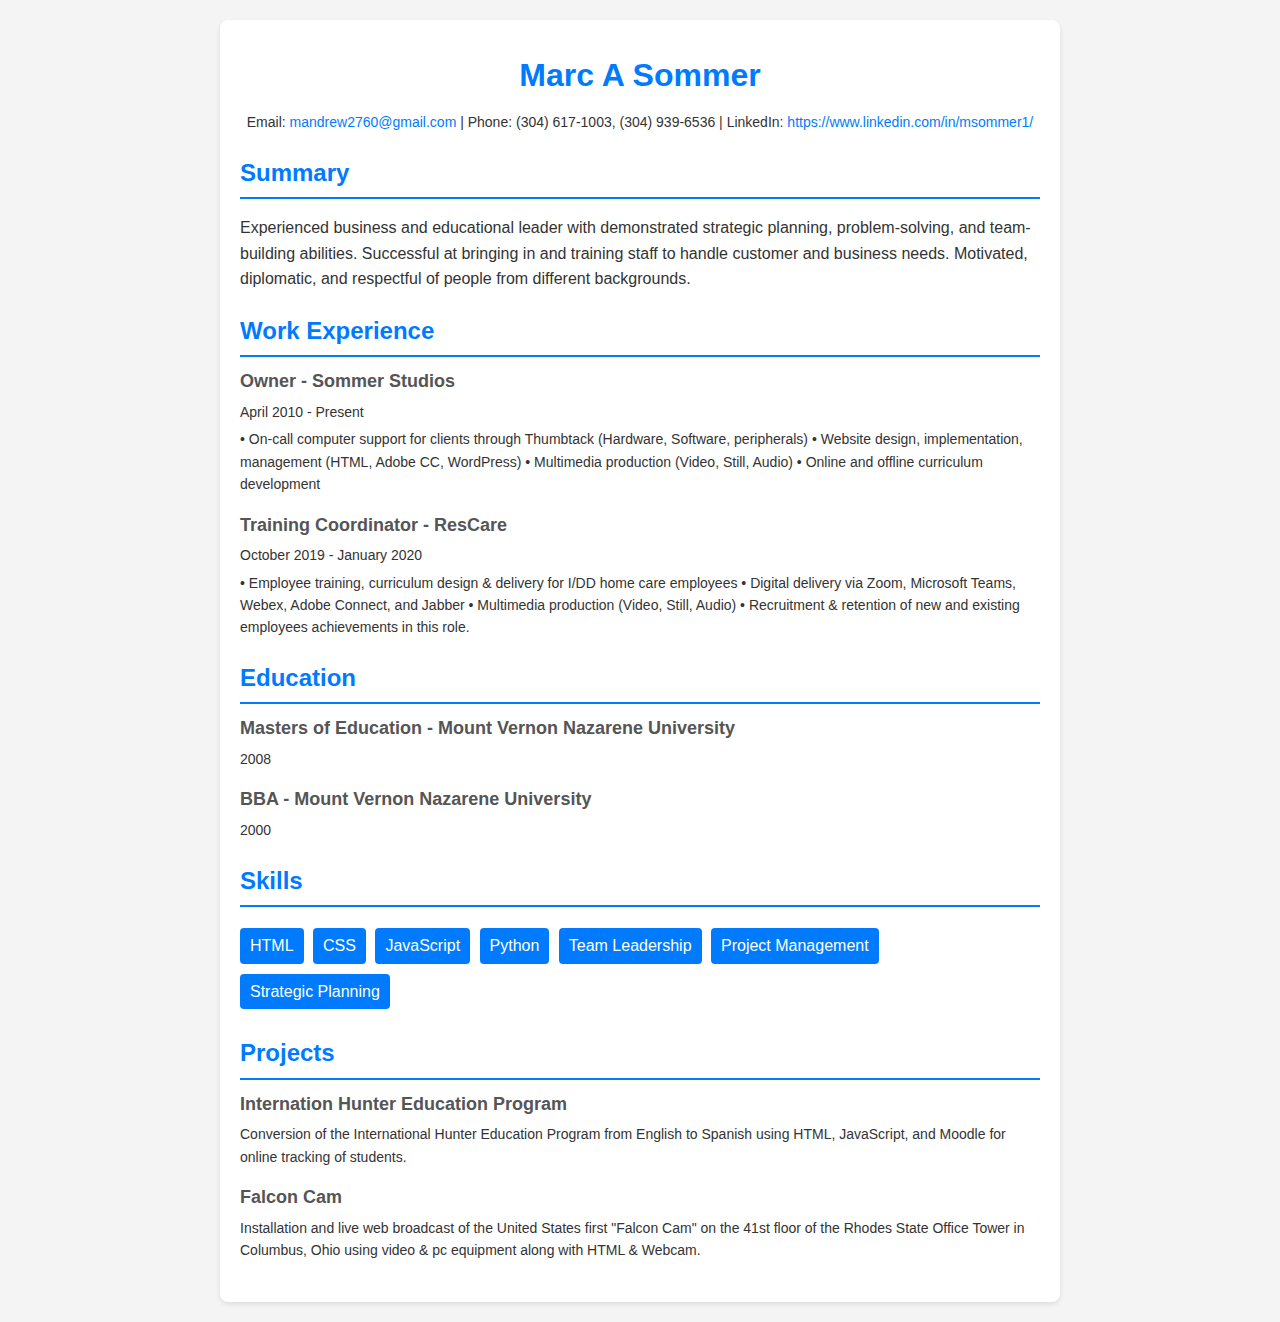
==== index.html @ 898c448e "Added technologies used to Falcon Cam Project" ====
<!DOCTYPE html>
<html lang="en">
    <head>
        <meta charset="UTF-8" />
        <meta name="viewport" content="width=device-width, initial-scale=1.0" />
        <title>Resume Template</title>
    </head>

    <style>
        body {
            font-family: Arial, sans-serif;
            line-height: 1.6;
            margin: 0;
            padding: 0;
            color: #333;
            background-color: #f4f4f4;
        }
        .container {
            max-width: 800px;
            margin: 20px auto;
            padding: 20px;
            background: #fff;
            border-radius: 8px;
            box-shadow: 0 2px 5px rgba(0, 0, 0, 0.1);
        }
        h1,
        h2 {
            color: #007bff;
        }
        .header {
            text-align: center;
        }
        .header h1 {
            margin: 10px 0;
        }
        .contact {
            margin: 10px 0;
            font-size: 14px;
        }
        .contact a {
            color: #007bff;
            text-decoration: none;
        }
        .section {
            margin: 20px 0;
        }
        .section h2 {
            margin-bottom: 10px;
            border-bottom: 2px solid #007bff;
            padding-bottom: 5px;
        }
        .item {
            margin-bottom: 15px;
        }
        .item h3 {
            margin: 0;
            font-size: 18px;
            color: #555;
        }
        .item p {
            margin: 5px 0;
            font-size: 14px;
        }
        .skills ul {
            list-style: none;
            padding: 0;
        }
        .skills ul li {
            display: inline-block;
            background: #007bff;
            color: #fff;
            padding: 5px 10px;
            margin: 5px 5px 5px 0;
            border-radius: 4px;
        }
    </style>

    <body>
        <main class="container">
            <section class="header">
                <h1>Marc A Sommer</h1>
                <p class="contact">
                    Email:
                    <a href="mailto:"mandrew2760@gmail.com"
                        >mandrew2760@gmail.com</a
                    >
                    | Phone: (304) 617-1003, (304) 939-6536 | LinkedIn:
                    <a href="#">https://www.linkedin.com/in/msommer1/</a>
                </p>
            </section>
            <section class="section">
                <h2>Summary</h2>
                <p>
                    Experienced business and educational leader with demonstrated strategic planning, problem-solving,
                    and team- building abilities. Successful at bringing in and training staff to handle customer and
                    business needs. Motivated, diplomatic, and respectful of people from different backgrounds.
                </p>
            </section>
            <section class="section">
                <h2>Work Experience</h2>
                <div class="item">
                    <h3>Owner - Sommer Studios</h3>
                    <p>April 2010 - Present</p>
                    <p>
                        • On-call computer support for clients through Thumbtack (Hardware, Software, peripherals)
                        • Website design, implementation, management (HTML, Adobe CC, WordPress)
                        • Multimedia production (Video, Still, Audio)
                        • Online and offline curriculum development
                    </p>
                </div>
                <div class="item">
                    <h3>Training Coordinator - ResCare</h3>
                    <p>October 2019 - January 2020</p>
                    <p>
                        • Employee training, curriculum design & delivery for I/DD home care employees
                        • Digital delivery via Zoom, Microsoft Teams, Webex, Adobe Connect, and Jabber
                        • Multimedia production (Video, Still, Audio)
                        • Recruitment & retention of new and existing employees
                        achievements in this role.
                    </p>
                </div>
            </section>
            <div class="section">
                <h2>Education</h2>
                <div class="item">
                    <h3>Masters of Education - Mount Vernon Nazarene University</h3>
                    <p>2008</p>
                </div>
                <div class="item">
                    <h3>BBA - Mount Vernon Nazarene University</h3>
                    <p>2000</p>
                </div>
            </section>
            <section class="section">
                <h2>Skills</h2>
                <div class="skills">
                    <ul>
                        <li>HTML</li>
                        <li>CSS</li>
                        <li>JavaScript</li>
                        <li>Python</li>
                        <li>Team Leadership</li>
                        <li>Project Management</li>
                        <li>Strategic Planning</li>
                    </ul>
                </div>
            </section>
            <section class="section">
                <h2>Projects</h2>
                <div class="item">
                    <h3>Internation Hunter Education Program</h3>
                    <p>
                        Conversion of the International Hunter Education Program from
                        English to Spanish using HTML, JavaScript, and Moodle for online tracking of students.
                    </p>
                </div>
                <div class="item">
                    <h3>Falcon Cam</h3>
                    <p>
                        Installation and live web broadcast of the United States first "Falcon Cam" on the 41st floor of the Rhodes
                        State Office Tower in Columbus, Ohio using video & pc equipment along with HTML & Webcam.
                    </p>
                </div>
            </section>
        </main>
    </body>
</html>
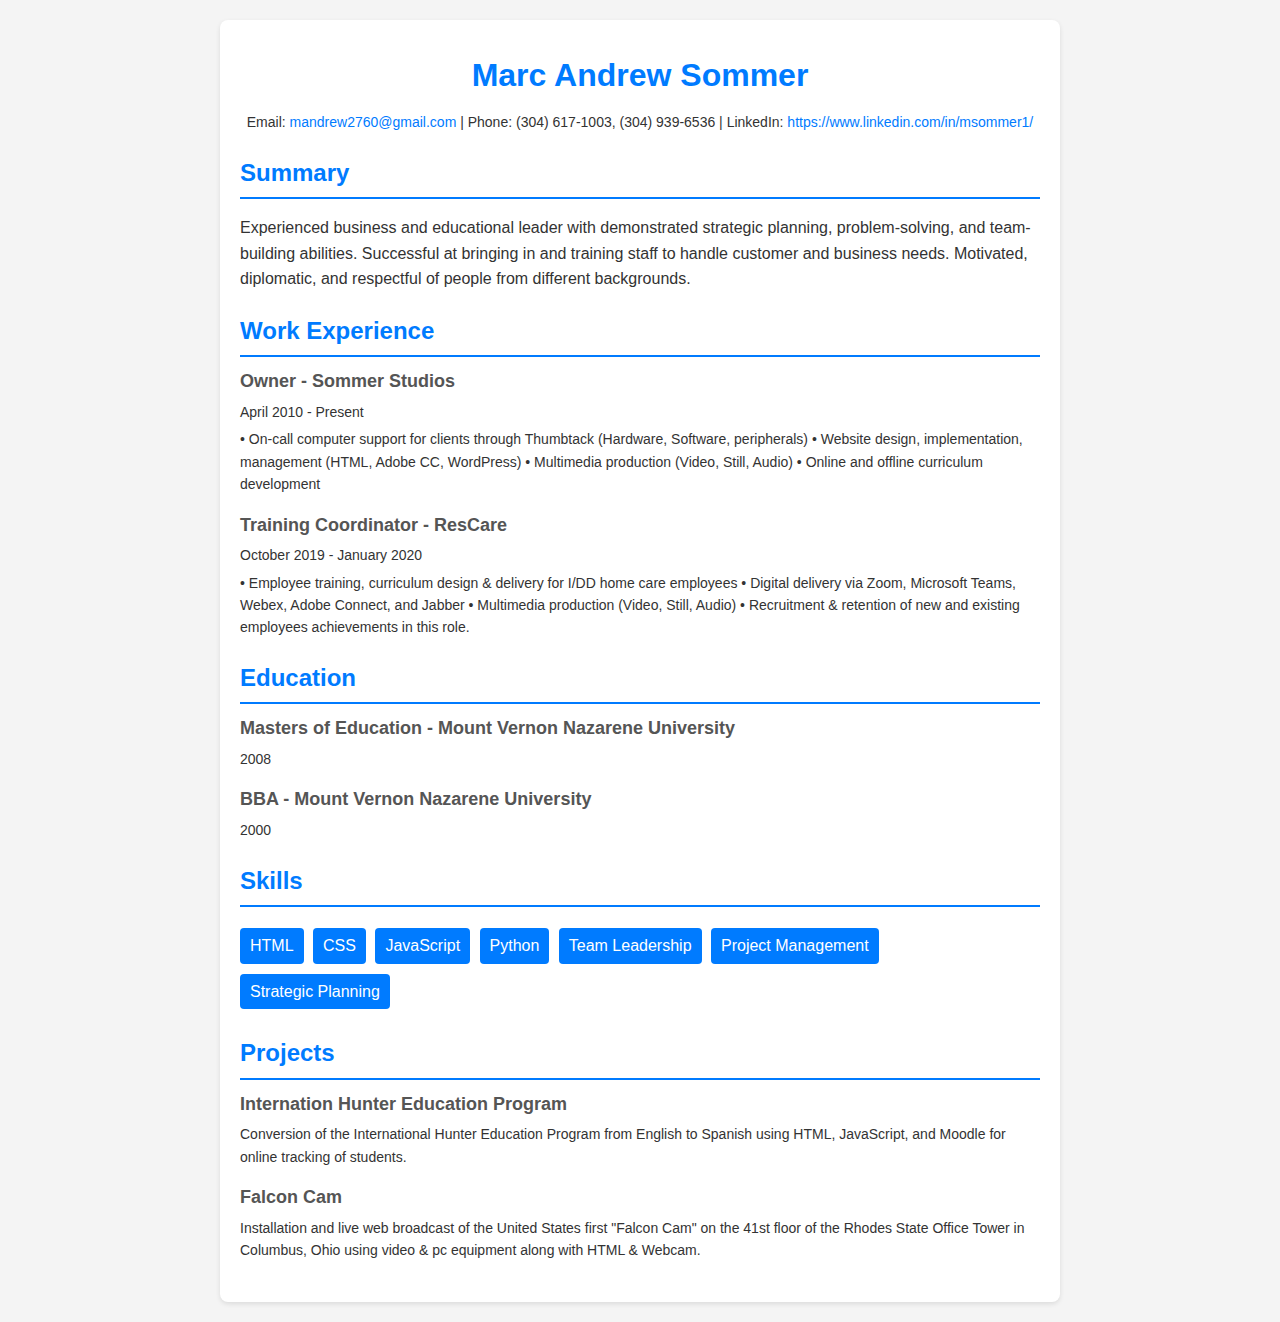
==== commit 4405c8f6: "Added Full Middle Name" ====
--- a/index.html
+++ b/index.html
@@ -78,7 +78,7 @@
     <body>
         <main class="container">
             <section class="header">
-                <h1>Marc A Sommer</h1>
+                <h1>Marc Andrew Sommer</h1>
                 <p class="contact">
                     Email:
                     <a href="mailto:"mandrew2760@gmail.com"
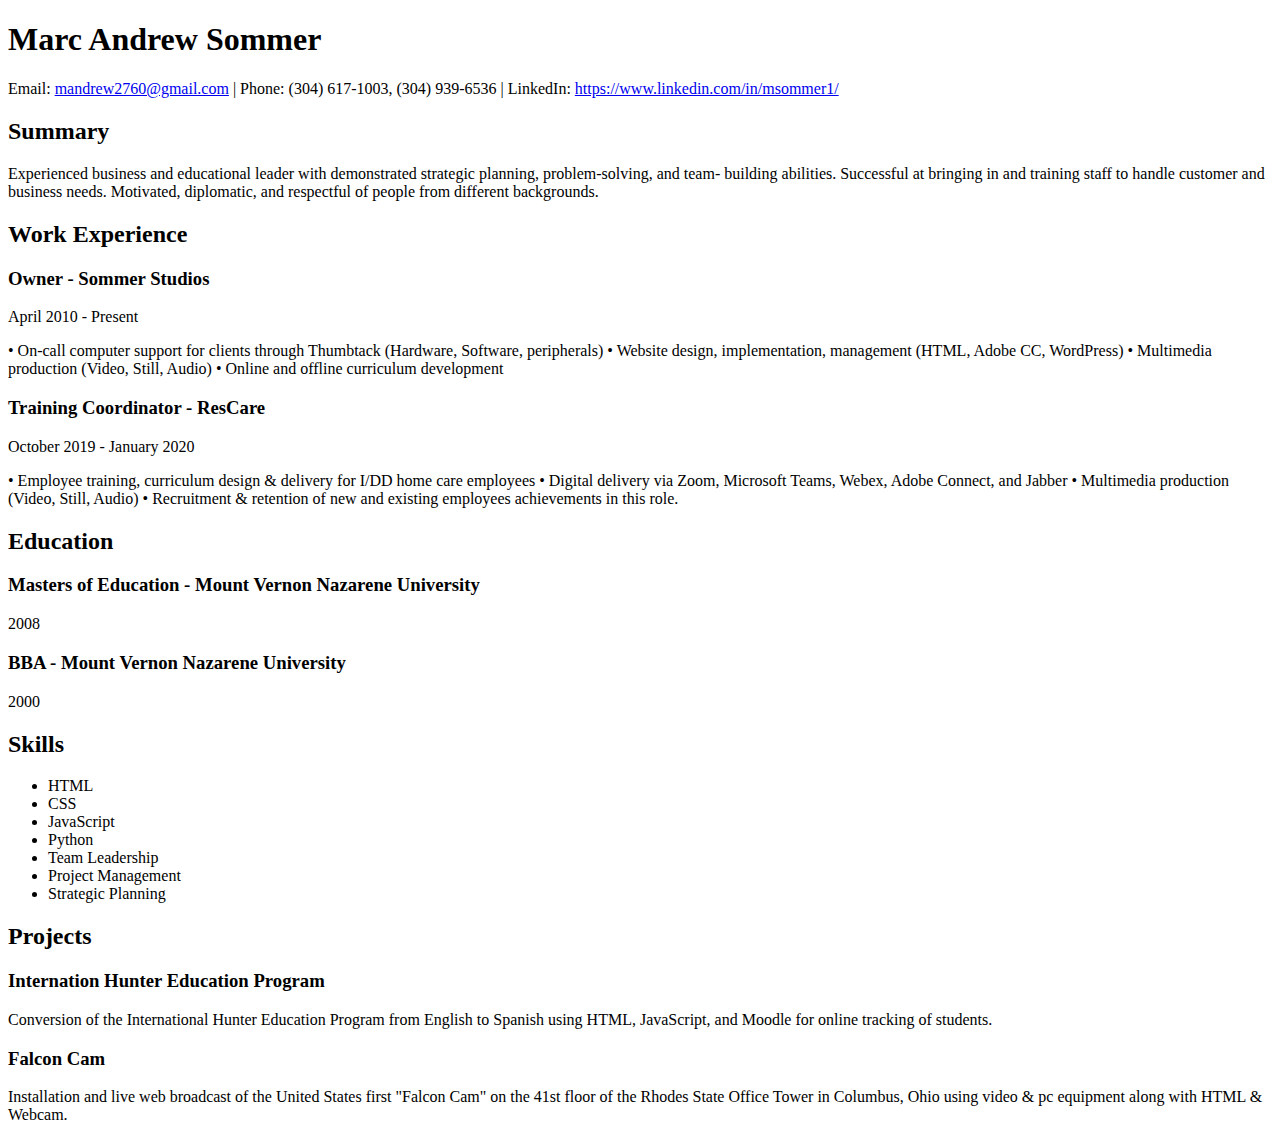
==== commit e7f50471: "Added CSS style sheet resumestyles and removed style info in index.html" ====
--- a/index.html
+++ b/index.html
@@ -4,88 +4,17 @@
         <meta charset="UTF-8" />
         <meta name="viewport" content="width=device-width, initial-scale=1.0" />
         <title>Resume Template</title>
+        <link rel="stylesheet" href="reumestyles.css">
     </head>
-
-    <style>
-        body {
-            font-family: Arial, sans-serif;
-            line-height: 1.6;
-            margin: 0;
-            padding: 0;
-            color: #333;
-            background-color: #f4f4f4;
-        }
-        .container {
-            max-width: 800px;
-            margin: 20px auto;
-            padding: 20px;
-            background: #fff;
-            border-radius: 8px;
-            box-shadow: 0 2px 5px rgba(0, 0, 0, 0.1);
-        }
-        h1,
-        h2 {
-            color: #007bff;
-        }
-        .header {
-            text-align: center;
-        }
-        .header h1 {
-            margin: 10px 0;
-        }
-        .contact {
-            margin: 10px 0;
-            font-size: 14px;
-        }
-        .contact a {
-            color: #007bff;
-            text-decoration: none;
-        }
-        .section {
-            margin: 20px 0;
-        }
-        .section h2 {
-            margin-bottom: 10px;
-            border-bottom: 2px solid #007bff;
-            padding-bottom: 5px;
-        }
-        .item {
-            margin-bottom: 15px;
-        }
-        .item h3 {
-            margin: 0;
-            font-size: 18px;
-            color: #555;
-        }
-        .item p {
-            margin: 5px 0;
-            font-size: 14px;
-        }
-        .skills ul {
-            list-style: none;
-            padding: 0;
-        }
-        .skills ul li {
-            display: inline-block;
-            background: #007bff;
-            color: #fff;
-            padding: 5px 10px;
-            margin: 5px 5px 5px 0;
-            border-radius: 4px;
-        }
-    </style>
-
     <body>
         <main class="container">
             <section class="header">
                 <h1>Marc Andrew Sommer</h1>
                 <p class="contact">
                     Email:
-                    <a href="mailto:"mandrew2760@gmail.com"
-                        >mandrew2760@gmail.com</a
-                    >
+                    <a href="mailto:mandrew2760@gmail.com">mandrew2760@gmail.com</a>
                     | Phone: (304) 617-1003, (304) 939-6536 | LinkedIn:
-                    <a href="#">https://www.linkedin.com/in/msommer1/</a>
+                    <a href="https://www.linkedin.com/in/msommer1/">https://www.linkedin.com/in/msommer1/</a>
                 </p>
             </section>
             <section class="section">
@@ -120,7 +49,7 @@
                     </p>
                 </div>
             </section>
-            <div class="section">
+            <section class="section">
                 <h2>Education</h2>
                 <div class="item">
                     <h3>Masters of Education - Mount Vernon Nazarene University</h3>
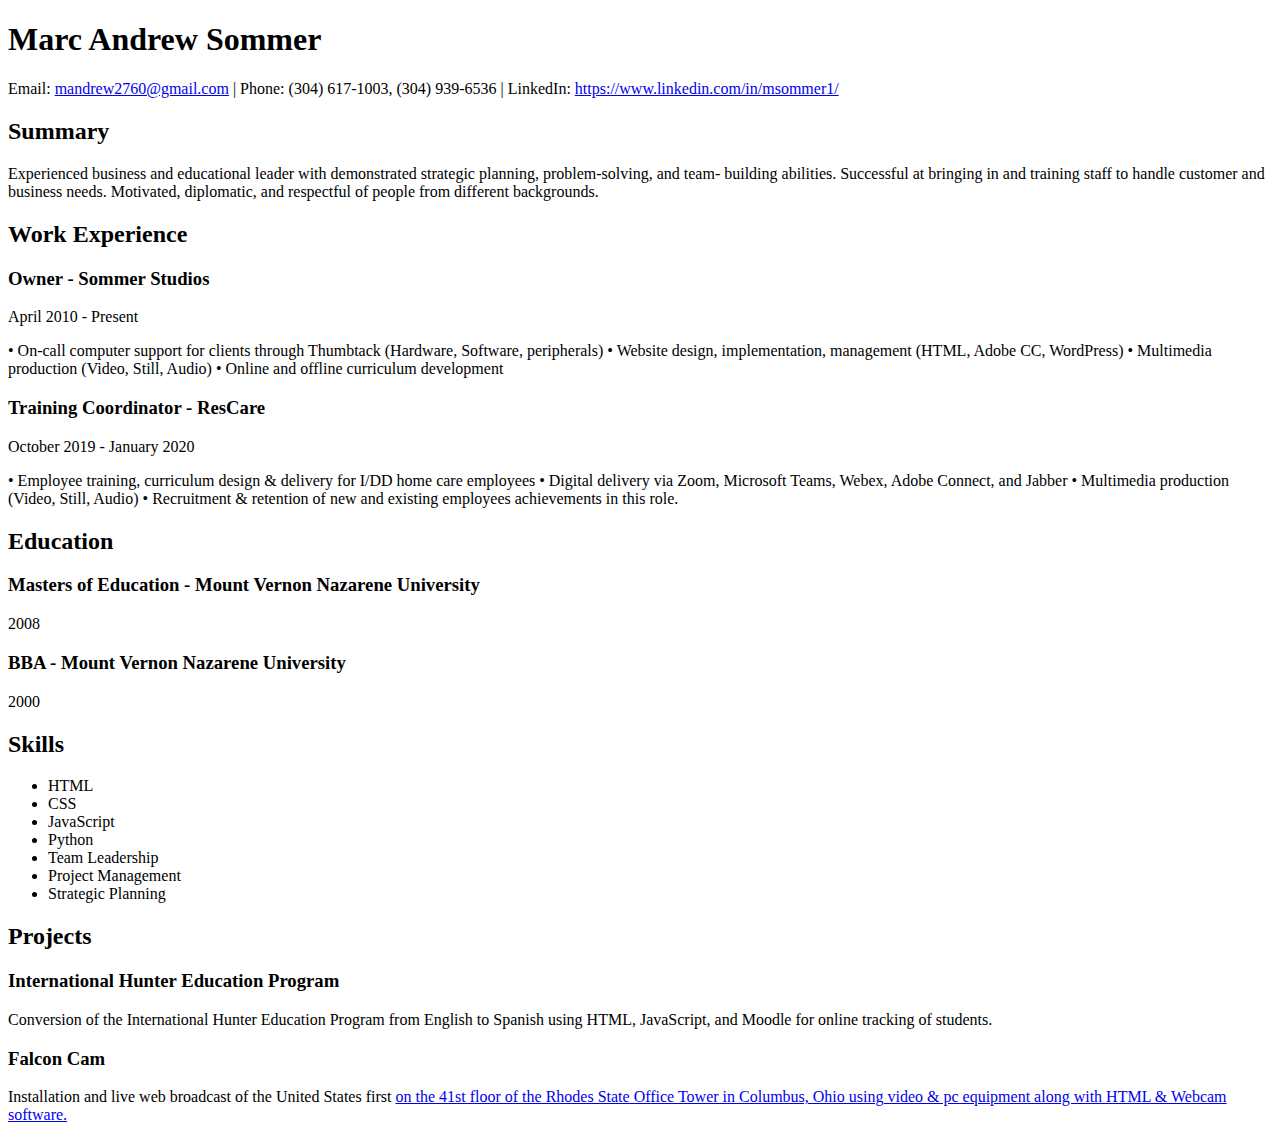
==== commit 0ea2c158: "Added link to "Falcon Cam" in projects area" ====
--- a/index.html
+++ b/index.html
@@ -77,7 +77,7 @@
             <section class="section">
                 <h2>Projects</h2>
                 <div class="item">
-                    <h3>Internation Hunter Education Program</h3>
+                    <h3>International Hunter Education Program</h3>
                     <p>
                         Conversion of the International Hunter Education Program from
                         English to Spanish using HTML, JavaScript, and Moodle for online tracking of students.
@@ -86,8 +86,8 @@
                 <div class="item">
                     <h3>Falcon Cam</h3>
                     <p>
-                        Installation and live web broadcast of the United States first "Falcon Cam" on the 41st floor of the Rhodes
-                        State Office Tower in Columbus, Ohio using video & pc equipment along with HTML & Webcam.
+                        Installation and live web broadcast of the United States first <a href="https://youtu.be/raiknGIp0K8?si=8BWtIkPuo7KRTdGR>"Falcon Cam"</a> on the 41st floor of the Rhodes
+                        State Office Tower in Columbus, Ohio using video & pc equipment along with HTML & Webcam software.
                     </p>
                 </div>
             </section>
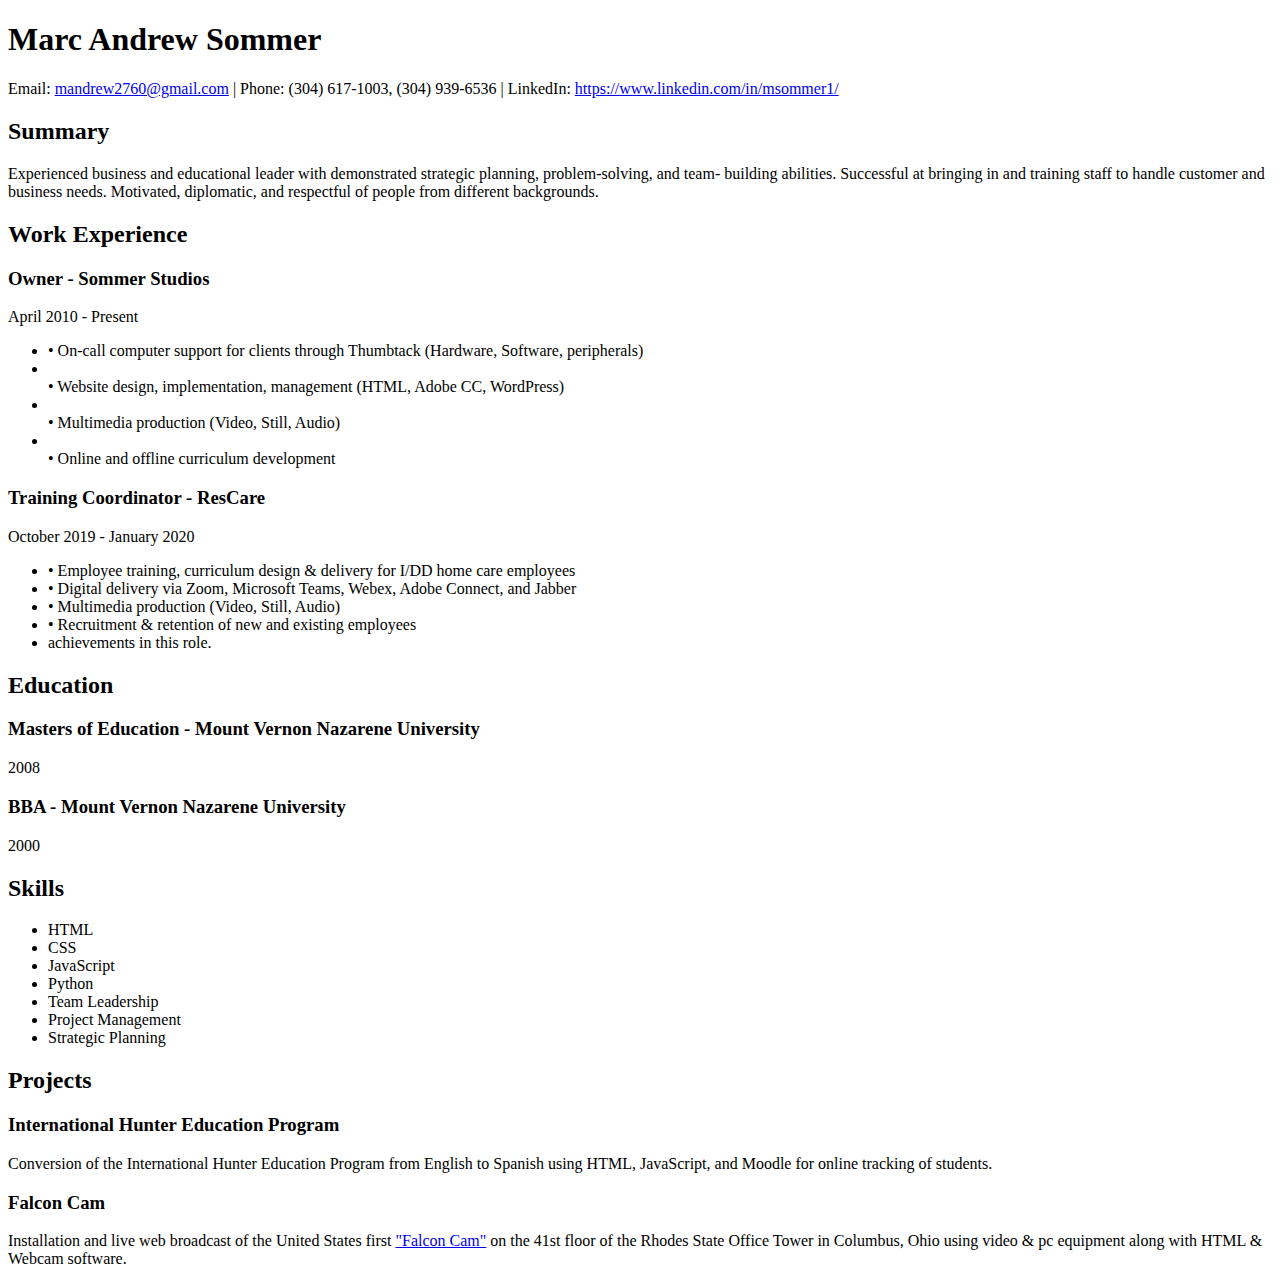
==== commit 96aed236: "Fixed section "class"" ====
--- a/index.html
+++ b/index.html
@@ -17,7 +17,7 @@
                     <a href="https://www.linkedin.com/in/msommer1/">https://www.linkedin.com/in/msommer1/</a>
                 </p>
             </section>
-            <section class="section">
+            <section class="Summary">
                 <h2>Summary</h2>
                 <p>
                     Experienced business and educational leader with demonstrated strategic planning, problem-solving,
@@ -25,42 +25,43 @@
                     business needs. Motivated, diplomatic, and respectful of people from different backgrounds.
                 </p>
             </section>
-            <section class="section">
+            <section class="Experience">
                 <h2>Work Experience</h2>
                 <div class="item">
                     <h3>Owner - Sommer Studios</h3>
                     <p>April 2010 - Present</p>
-                    <p>
-                        • On-call computer support for clients through Thumbtack (Hardware, Software, peripherals)
-                        • Website design, implementation, management (HTML, Adobe CC, WordPress)
-                        • Multimedia production (Video, Still, Audio)
-                        • Online and offline curriculum development
-                    </p>
+                    <ul>
+                    <li>• On-call computer support for clients through Thumbtack (Hardware, Software, peripherals)</li>
+                    <li></li>• Website design, implementation, management (HTML, Adobe CC, WordPress)</li>
+                    <li></li>• Multimedia production (Video, Still, Audio)</li>
+                    <li></li>• Online and offline curriculum development</li>
+                    </ul>
                 </div>
-                <div class="item">
+                <div class="Training Coordinator">
                     <h3>Training Coordinator - ResCare</h3>
                     <p>October 2019 - January 2020</p>
-                    <p>
-                        • Employee training, curriculum design & delivery for I/DD home care employees
-                        • Digital delivery via Zoom, Microsoft Teams, Webex, Adobe Connect, and Jabber
-                        • Multimedia production (Video, Still, Audio)
-                        • Recruitment & retention of new and existing employees
-                        achievements in this role.
+                    <ul>
+                    <li>• Employee training, curriculum design & delivery for I/DD home care employees</li>
+                    <li>• Digital delivery via Zoom, Microsoft Teams, Webex, Adobe Connect, and Jabber</li>
+                    <li>• Multimedia production (Video, Still, Audio)</li>
+                    <li>• Recruitment & retention of new and existing employees
+                    <li>achievements in this role.</li>
+                    </ul>
                     </p>
                 </div>
             </section>
-            <section class="section">
+            <section class="Education">
                 <h2>Education</h2>
-                <div class="item">
+                <div class="Degree">
                     <h3>Masters of Education - Mount Vernon Nazarene University</h3>
                     <p>2008</p>
                 </div>
-                <div class="item">
+                <div class="Degree2">
                     <h3>BBA - Mount Vernon Nazarene University</h3>
                     <p>2000</p>
                 </div>
             </section>
-            <section class="section">
+            <section class="Skills">
                 <h2>Skills</h2>
                 <div class="skills">
                     <ul>
@@ -86,7 +87,7 @@
                 <div class="item">
                     <h3>Falcon Cam</h3>
                     <p>
-                        Installation and live web broadcast of the United States first <a href="https://youtu.be/raiknGIp0K8?si=8BWtIkPuo7KRTdGR>"Falcon Cam"</a> on the 41st floor of the Rhodes
+                        Installation and live web broadcast of the United States first <a href="https://youtu.be/raiknGIp0K8?si=8BWtIkPuo7KRTdGR">"Falcon Cam"</a> on the 41st floor of the Rhodes
                         State Office Tower in Columbus, Ohio using video & pc equipment along with HTML & Webcam software.
                     </p>
                 </div>
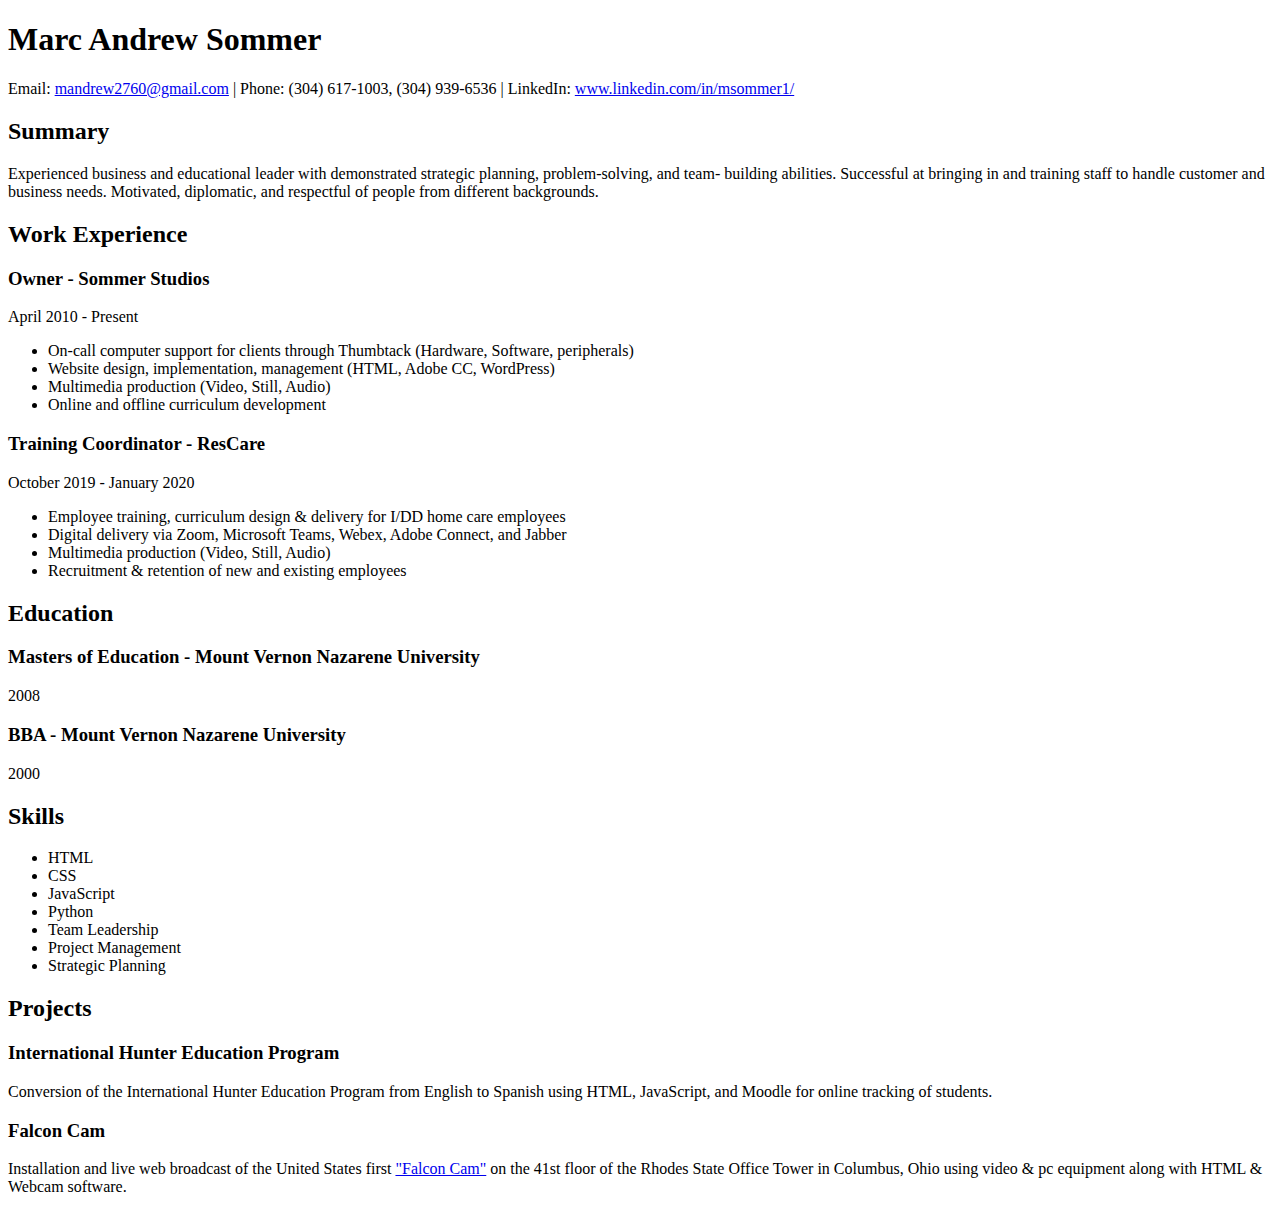
==== commit db385806: "Update Lists and shortened links" ====
--- a/index.html
+++ b/index.html
@@ -14,7 +14,7 @@
                     Email:
                     <a href="mailto:mandrew2760@gmail.com">mandrew2760@gmail.com</a>
                     | Phone: (304) 617-1003, (304) 939-6536 | LinkedIn:
-                    <a href="https://www.linkedin.com/in/msommer1/">https://www.linkedin.com/in/msommer1/</a>
+                    <a href="https://www.linkedin.com/in/msommer1/">www.linkedin.com/in/msommer1/</a>
                 </p>
             </section>
             <section class="Summary">
@@ -31,23 +31,21 @@
                     <h3>Owner - Sommer Studios</h3>
                     <p>April 2010 - Present</p>
                     <ul>
-                    <li>• On-call computer support for clients through Thumbtack (Hardware, Software, peripherals)</li>
-                    <li></li>• Website design, implementation, management (HTML, Adobe CC, WordPress)</li>
-                    <li></li>• Multimedia production (Video, Still, Audio)</li>
-                    <li></li>• Online and offline curriculum development</li>
+                    <li>On-call computer support for clients through Thumbtack (Hardware, Software, peripherals)</li>
+                    <li>Website design, implementation, management (HTML, Adobe CC, WordPress)</li>
+                    <li>Multimedia production (Video, Still, Audio)</li>
+                    <li>Online and offline curriculum development</li>
                     </ul>
                 </div>
                 <div class="Training Coordinator">
                     <h3>Training Coordinator - ResCare</h3>
                     <p>October 2019 - January 2020</p>
                     <ul>
-                    <li>• Employee training, curriculum design & delivery for I/DD home care employees</li>
-                    <li>• Digital delivery via Zoom, Microsoft Teams, Webex, Adobe Connect, and Jabber</li>
-                    <li>• Multimedia production (Video, Still, Audio)</li>
-                    <li>• Recruitment & retention of new and existing employees
-                    <li>achievements in this role.</li>
+                    <li>Employee training, curriculum design & delivery for I/DD home care employees</li>
+                    <li>Digital delivery via Zoom, Microsoft Teams, Webex, Adobe Connect, and Jabber</li>
+                    <li>Multimedia production (Video, Still, Audio)</li>
+                    <li>Recruitment & retention of new and existing employees</li>
                     </ul>
-                    </p>
                 </div>
             </section>
             <section class="Education">
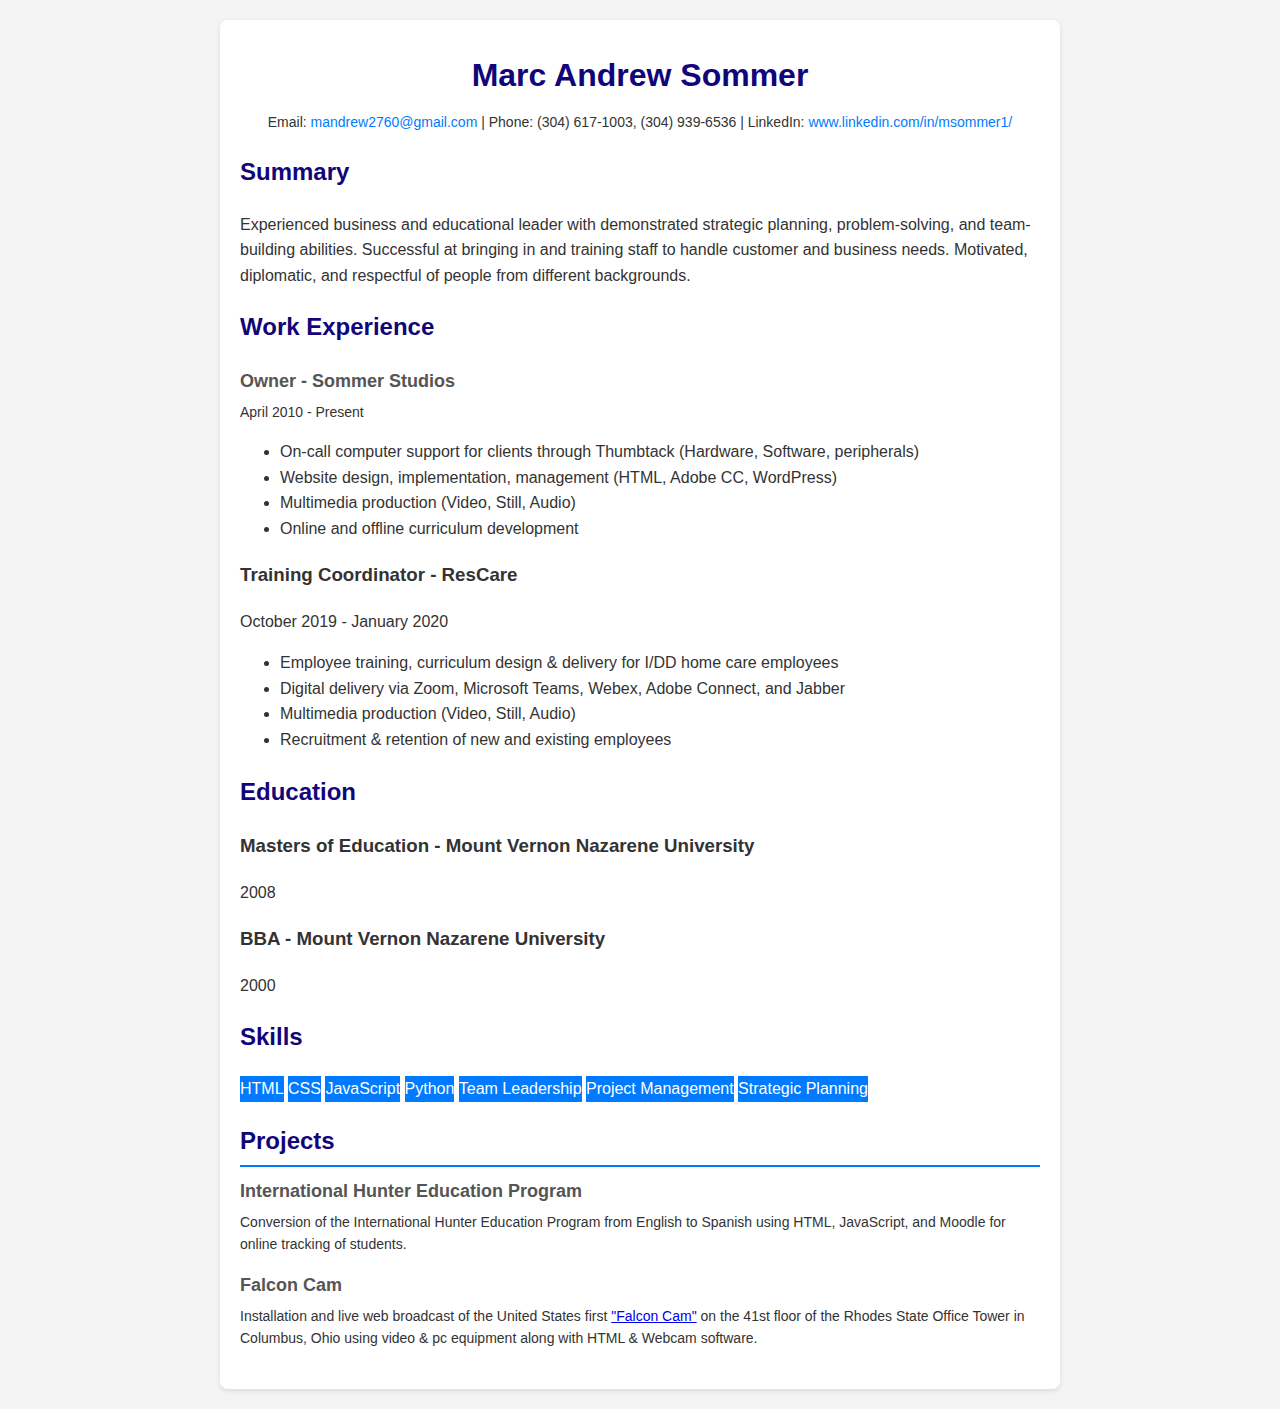
==== commit 5ef083cf: "Fixed css styles link" ====
--- a/index.html
+++ b/index.html
@@ -4,7 +4,7 @@
         <meta charset="UTF-8" />
         <meta name="viewport" content="width=device-width, initial-scale=1.0" />
         <title>Resume Template</title>
-        <link rel="stylesheet" href="reumestyles.css">
+        <link rel="stylesheet" href="resumestyles.css">
     </head>
     <body>
         <main class="container">
--- a/resumestyles.css
+++ b/resumestyles.css
@@ -0,0 +1,62 @@
+body {
+    font-family: Arial, sans-serif;
+    line-height: 1.6;
+    margin: 0;
+    padding: 0;
+    color: #333;
+    background-color: #f4f4f4;
+}
+.container {
+    max-width: 800px;
+    margin: 20px auto;
+    padding: 20px;
+    background: #fff;
+    border-radius: 8px;
+    box-shadow: 0 2px 5px rgba(0, 0, 0, 0.1);
+}
+h1, h2 {
+    color: #11057a;
+}
+.header {
+    text-align: center;
+}
+.header h1 {
+    margin: 10px 0;
+}
+.contact {
+    margin: 10px 0;
+    font-size: 14px;
+}
+.contact a {
+    color: #007bff;
+    text-decoration: none;
+}
+.section {
+    margin: 20px 0;
+}
+.section h2 {
+    margin-bottom: 10px;
+    border-bottom: 2px solid #007bff;
+    padding-bottom: 5px;
+}
+.item {
+    margin-bottom: 15px;
+}
+.item h3 {
+    margin: 0;
+    font-size: 18px;
+    color: #555;
+}
+.item p {
+    margin: 5px 0;
+    font-size: 14px;
+}
+.skills ul {
+    list-style: none;
+    padding: 0;
+}
+.skills ul li {
+    display: inline-block;
+    background: #007bff;
+    color: #fff;
+    padding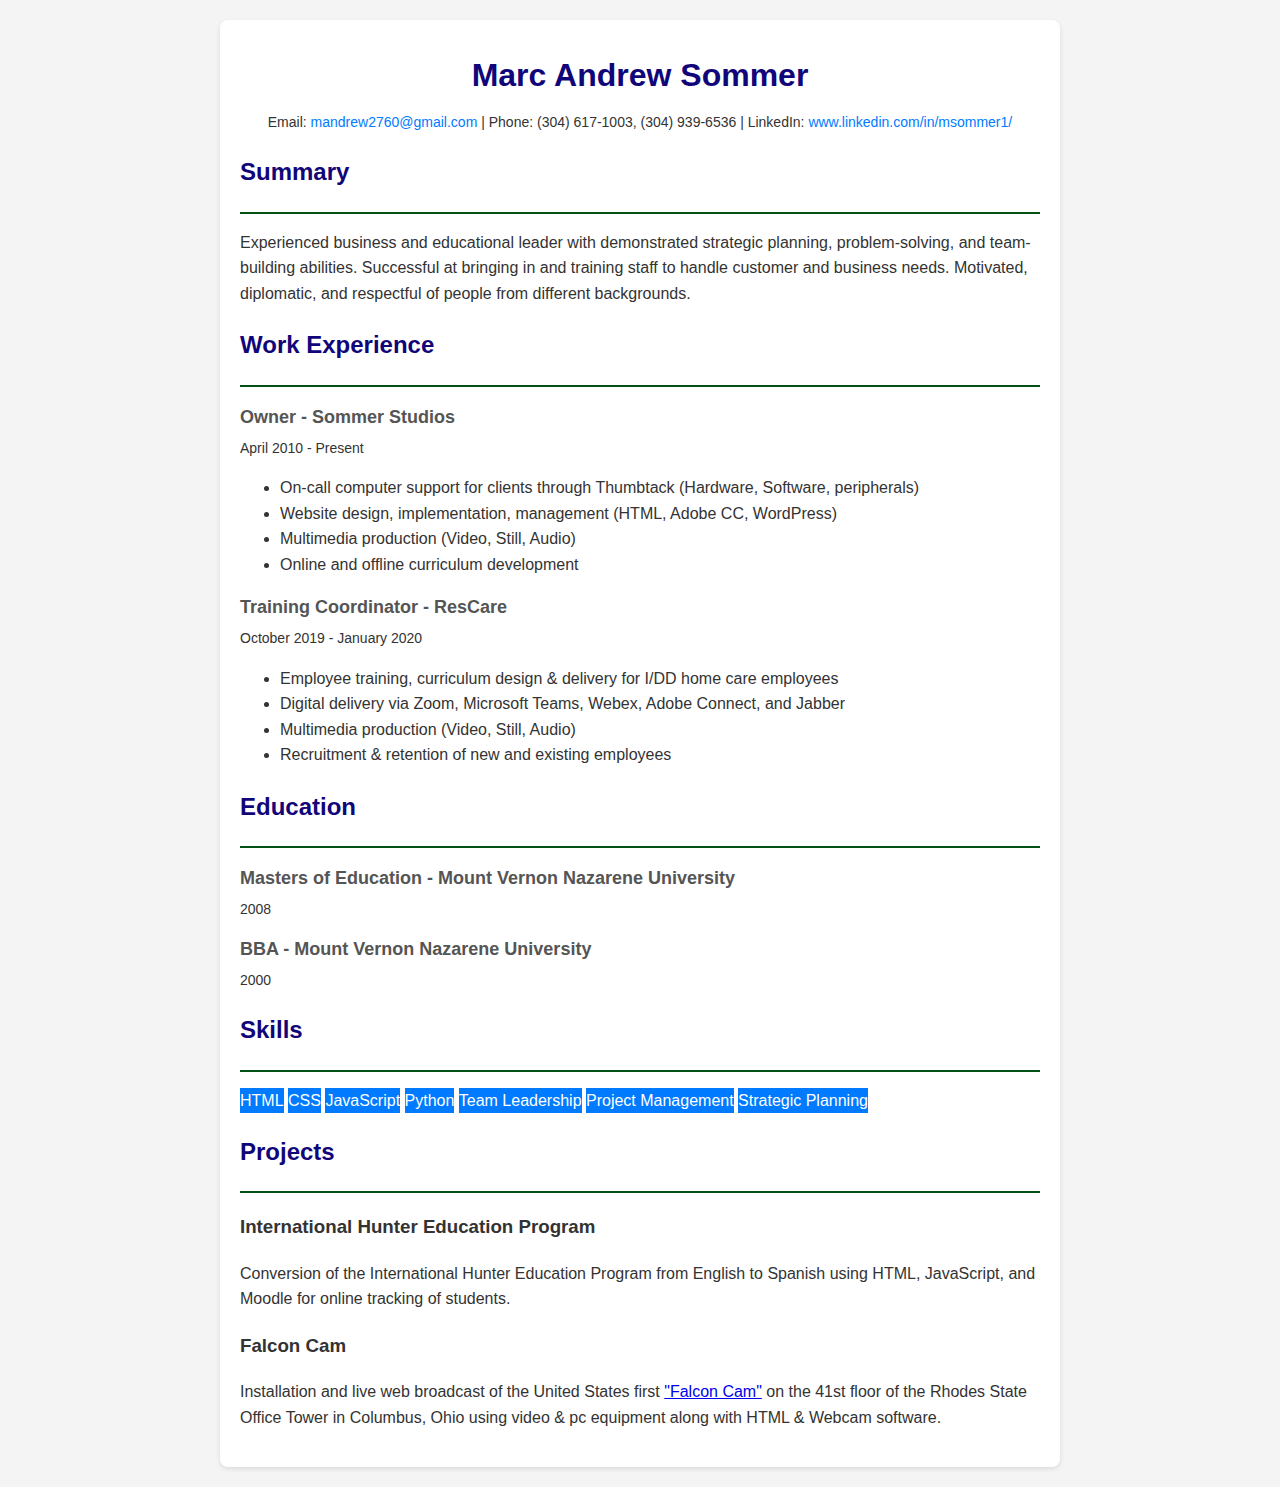
==== commit 1f48bf8e: "added changes to CSS" ====
--- a/index.html
+++ b/index.html
@@ -17,16 +17,18 @@
                     <a href="https://www.linkedin.com/in/msommer1/">www.linkedin.com/in/msommer1/</a>
                 </p>
             </section>
-            <section class="Summary">
+            <section class="summary">
                 <h2>Summary</h2>
+                <hr class="colored-line">
                 <p>
                     Experienced business and educational leader with demonstrated strategic planning, problem-solving,
                     and team- building abilities. Successful at bringing in and training staff to handle customer and
                     business needs. Motivated, diplomatic, and respectful of people from different backgrounds.
                 </p>
             </section>
-            <section class="Experience">
+            <section class="experience">
                 <h2>Work Experience</h2>
+                <hr class="colored-line">
                 <div class="item">
                     <h3>Owner - Sommer Studios</h3>
                     <p>April 2010 - Present</p>
@@ -37,7 +39,7 @@
                     <li>Online and offline curriculum development</li>
                     </ul>
                 </div>
-                <div class="Training Coordinator">
+                <div class="item">
                     <h3>Training Coordinator - ResCare</h3>
                     <p>October 2019 - January 2020</p>
                     <ul>
@@ -50,18 +52,21 @@
             </section>
             <section class="Education">
                 <h2>Education</h2>
-                <div class="Degree">
+                <hr class="colored-line">
+                <div class="item">
                     <h3>Masters of Education - Mount Vernon Nazarene University</h3>
                     <p>2008</p>
                 </div>
-                <div class="Degree2">
+                <div class="item">
                     <h3>BBA - Mount Vernon Nazarene University</h3>
                     <p>2000</p>
                 </div>
             </section>
-            <section class="Skills">
+            <section class="skills">
+                
                 <h2>Skills</h2>
-                <div class="skills">
+                <hr class="colored-line">
+                <div class="item">
                     <ul>
                         <li>HTML</li>
                         <li>CSS</li>
@@ -73,16 +78,17 @@
                     </ul>
                 </div>
             </section>
-            <section class="section">
+            <section class="projects">
                 <h2>Projects</h2>
-                <div class="item">
+                <hr class="colored-line">
+                <div class="ihea">
                     <h3>International Hunter Education Program</h3>
                     <p>
                         Conversion of the International Hunter Education Program from
                         English to Spanish using HTML, JavaScript, and Moodle for online tracking of students.
                     </p>
                 </div>
-                <div class="item">
+                <div class="falcon cam">
                     <h3>Falcon Cam</h3>
                     <p>
                         Installation and live web broadcast of the United States first <a href="https://youtu.be/raiknGIp0K8?si=8BWtIkPuo7KRTdGR">"Falcon Cam"</a> on the 41st floor of the Rhodes
--- a/resumestyles.css
+++ b/resumestyles.css
@@ -23,6 +23,12 @@
 .header h1 {
     margin: 10px 0;
 }
+.colored-line {
+    border: 0;
+    height: 2px;
+    background-color: #035117;
+    margin: 2% 0;
+}
 .contact {
     margin: 10px 0;
     font-size: 14px;
@@ -35,7 +41,7 @@
     margin: 20px 0;
 }
 .section h2 {
-    margin-bottom: 10px;
+    margin-bottom: 5px;
     border-bottom: 2px solid #007bff;
     padding-bottom: 5px;
 }
@@ -59,4 +65,5 @@
     display: inline-block;
     background: #007bff;
     color: #fff;
-    padding+    padding: 0;
+}